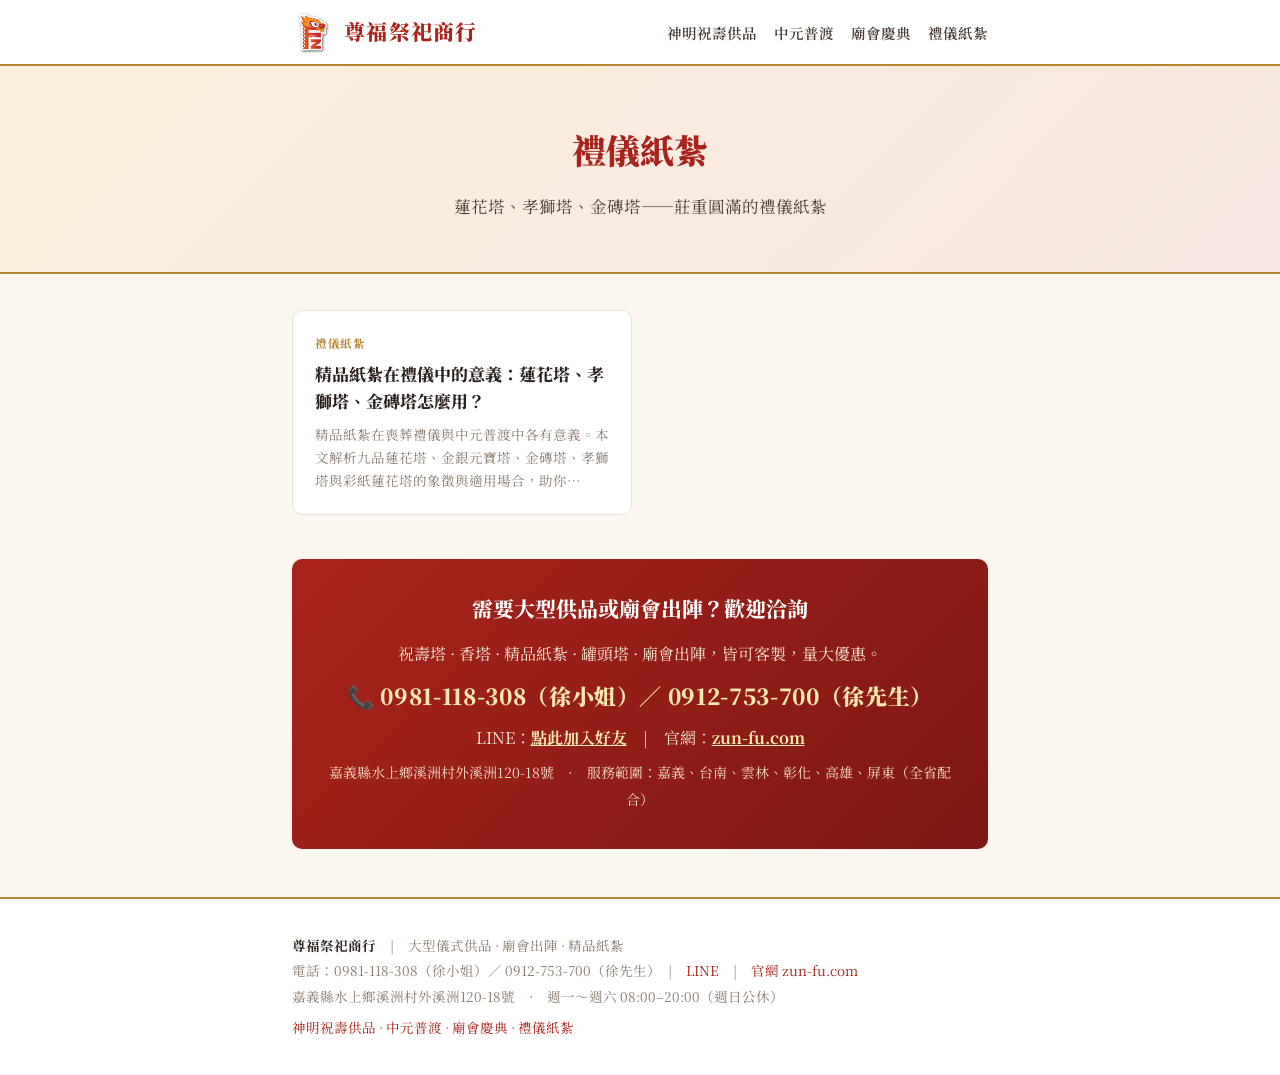
==== liyi.html @ 9bf6fd0d "尊福祭祀商行 SEO 內容站：6 篇依真實商品撰寫的長文 + 首頁 + 4 分類 暖色紅金設計系統、品牌 logo、真實聯絡 CTA（導流 zun-fu.com + LINE）。 內容嚴格依商品目錄，" ====
<!DOCTYPE html>
<html lang="zh-Hant">
<head>
<meta charset="UTF-8">
<meta name="viewport" content="width=device-width, initial-scale=1">
<title>禮儀紙紮｜尊福祭祀商行</title>
<meta name="description" content="禮儀紙紮 — 蓮花塔、孝獅塔、金磚塔——莊重圓滿的禮儀紙紮。尊福祭祀商行">
<meta property="og:title" content="禮儀紙紮｜尊福祭祀商行">
<meta property="og:description" content="禮儀紙紮 — 蓮花塔、孝獅塔、金磚塔——莊重圓滿的禮儀紙紮。尊福祭祀商行">
<meta property="og:site_name" content="尊福祭祀商行">
<meta property="og:image" content="https://youfuxu.github.io/zunfu-guide/assets/logo.jpg">
<link rel="icon" href="assets/logo.jpg">
<link rel="preconnect" href="https://fonts.googleapis.com"><link rel="preconnect" href="https://fonts.gstatic.com" crossorigin><link href="https://fonts.googleapis.com/css2?family=Noto+Serif+TC:wght@400;500;700;900&display=swap" rel="stylesheet">
<link rel="stylesheet" href="assets/style.css">
</head>
<body>
<div class="topbar"><div class="wrap"><a href="index.html" class="logo" style="display:flex;align-items:center;gap:10px"><img src="assets/logo.jpg" alt="尊福祭祀商行" style="height:42px;width:auto;vertical-align:middle"><span>尊福祭祀商行</span></a><div class="topnav"><a href="zhushou.html">神明祝壽供品</a><a href="zhongyuan.html">中元普渡</a><a href="miaohui.html">廟會慶典</a><a href="liyi.html">禮儀紙紮</a></div></div></div>
<div class="hero"><div class="wrap"><h1>禮儀紙紮</h1><p>蓮花塔、孝獅塔、金磚塔——莊重圓滿的禮儀紙紮</p></div></div><div class="wrap"><div class="cards" style="margin-top:36px"><a class="card" href="posts/jingpin-zhizha-liyi.html"><div class="ct">禮儀紙紮</div><div class="ch">精品紙紮在禮儀中的意義：蓮花塔、孝獅塔、金磚塔怎麼用？</div><div class="cd">精品紙紮在喪葬禮儀與中元普渡中各有意義。本文解析九品蓮花塔、金銀元寶塔、金磚塔、孝獅塔與彩紙蓮花塔的象徵與適用場合，助你…</div></a></div><div class="cta"><h3>需要大型供品或廟會出陣？歡迎洽詢</h3><p>祝壽塔 · 香塔 · 精品紙紮 · 罐頭塔 · 廟會出陣，皆可客製，量大優惠。</p><p class="big">📞 0981-118-308（徐小姐）／ 0912-753-700（徐先生）</p><p>LINE：<a href="https://line.me/ti/p/Axsh3-x874" target="_blank" rel="noopener">點此加入好友</a>　|　官網：<a href="https://zun-fu.com/" target="_blank" rel="noopener">zun-fu.com</a></p><p style="font-size:14px;color:#FBE0C0">嘉義縣水上鄉溪洲村外溪洲120-18號　·　服務範圍：嘉義、台南、雲林、彰化、高雄、屏東（全省配合）</p></div></div>
<footer><div class="wrap"><div><strong>尊福祭祀商行</strong>　|　大型儀式供品 · 廟會出陣 · 精品紙紮</div><div>電話：0981-118-308（徐小姐）／ 0912-753-700（徐先生）　|　<a href="https://line.me/ti/p/Axsh3-x874" target="_blank" rel="noopener">LINE</a>　|　<a href="https://zun-fu.com/" target="_blank" rel="noopener">官網 zun-fu.com</a></div><div>嘉義縣水上鄉溪洲村外溪洲120-18號　·　週一～週六 08:00–20:00（週日公休）</div><div style="margin-top:6px"><a href="zhushou.html">神明祝壽供品</a> · <a href="zhongyuan.html">中元普渡</a> · <a href="miaohui.html">廟會慶典</a> · <a href="liyi.html">禮儀紙紮</a></div></div></footer>
</body>
</html>
---- assets/style.css ----
/* 尊福祭祀商行 — 設計系統（暖色．紅金．傳統莊重） */
:root{
  --red:#A8231C; --red-dark:#7E1812; --gold:#B8862F; --gold-soft:#FBF3E2;
  --ink:#2A211C; --body:#473C34; --muted:#8A7A6C; --line:#EBE1D4;
  --bg:#FBF7F0; --card:#FFFFFF; --note:#9A7B2E; --note-bg:#FBF5E6;
}
*{margin:0;padding:0;box-sizing:border-box}
html{scroll-behavior:smooth}
body{background:var(--bg);color:var(--body);font-family:'Noto Serif TC',"Songti TC",serif;line-height:1.9;font-size:17.5px;-webkit-font-smoothing:antialiased}
a{color:var(--red)}
a:hover{color:var(--red-dark)}
.wrap{max-width:740px;margin:0 auto;padding:0 22px}

/* 頂部品牌列 */
.topbar{background:var(--card);border-bottom:2px solid var(--gold);position:sticky;top:0;z-index:20}
.topbar .wrap{display:flex;align-items:center;justify-content:space-between;height:64px}
.logo{font-weight:900;font-size:21px;color:var(--red);letter-spacing:.06em;text-decoration:none;font-family:'Noto Serif TC',serif}
.topnav a{color:var(--body);font-size:14.5px;font-weight:600;margin-left:17px;text-decoration:none}
.topnav a:hover{color:var(--red)}
@media(max-width:600px){.topnav a{margin-left:11px;font-size:13px}.logo{font-size:18px}}

/* 文章 */
article{background:var(--card);margin:28px auto;padding:48px 0;border-radius:10px;border-top:4px solid var(--red)}
article .wrap{padding:0 42px}
@media(max-width:600px){article .wrap{padding:0 22px}article{padding:32px 0}}
.crumb{font-size:13.5px;color:var(--muted);margin-bottom:16px}
.crumb a{color:var(--muted);text-decoration:none}
.pill{display:inline-block;background:var(--gold-soft);color:var(--gold);font-size:12.5px;font-weight:700;padding:5px 14px;border-radius:4px;margin-bottom:16px;letter-spacing:.04em}
h1{font-size:30px;font-weight:900;color:var(--ink);line-height:1.5;margin-bottom:14px;font-family:'Noto Serif TC',serif}
.byline{font-size:13.5px;color:var(--muted);margin-bottom:30px;padding-bottom:22px;border-bottom:1px solid var(--line)}
article h2{font-size:23px;font-weight:800;color:var(--red);margin:44px 0 14px;line-height:1.5;padding-left:14px;border-left:4px solid var(--gold)}
article h3{font-size:19px;font-weight:700;color:var(--ink);margin:30px 0 10px}
article p{margin:0 0 18px;color:var(--body)}
article strong{color:var(--red-dark);font-weight:700}
article ul,article ol{margin:0 0 20px;padding-left:24px}
article li{margin:8px 0}
article ul li::marker{color:var(--gold)}
article ol li::marker{color:var(--red);font-weight:700}
article hr{border:none;border-top:1px solid var(--line);margin:36px 0}
article a{text-decoration:underline;text-decoration-color:rgba(168,35,28,.3)}

/* 表格 */
.table-scroll{overflow-x:auto;margin:26px 0}
table{width:100%;border-collapse:collapse;font-size:15.5px;background:var(--card);border:1px solid var(--line);border-radius:8px;overflow:hidden}
th,td{text-align:left;padding:12px 15px;border-bottom:1px solid var(--line);vertical-align:top}
th{background:var(--red);color:#fff;font-weight:700;white-space:nowrap}
tr:nth-child(even) td{background:#FCF8F1}
tr:last-child td{border-bottom:none}

/* 引言 */
blockquote{background:var(--gold-soft);border-left:4px solid var(--gold);padding:16px 20px;margin:24px 0;border-radius:0 6px 6px 0;color:var(--ink)}
blockquote p{margin:0}

/* 商品卡 */
.prod{background:var(--gold-soft);border:1px solid #E8DCC0;border-radius:8px;padding:18px 22px;margin:20px 0}
.prod h3{margin:0 0 6px;color:var(--red-dark)}
.prod p{margin:0;font-size:15.5px}

/* CTA 洽詢 */
.cta{background:linear-gradient(135deg,var(--red),var(--red-dark));color:#fff;border-radius:10px;padding:30px 34px;margin:44px 0 8px;text-align:center}
.cta h3{color:#fff;font-size:21px;font-weight:800;margin-bottom:10px;font-family:'Noto Serif TC',serif}
.cta p{color:#FBEAD0;margin-bottom:6px;font-size:16px}
.cta .big{font-size:22px;font-weight:900;color:#FFE9B0;letter-spacing:.03em}
.cta a{color:#FFE9B0;font-weight:700}

/* 免責 / 說明 */
.note{font-size:13.5px;color:var(--muted);background:var(--note-bg);border:1px solid #EFE3C6;border-radius:8px;padding:14px 18px;margin:28px 0 0;line-height:1.75}

/* 首頁 / 索引 */
.hero{background:linear-gradient(135deg,#FBF0DD,#F7E6E2);border-bottom:2px solid var(--gold);padding:58px 0 50px;text-align:center}
.hero h1{font-size:34px;border:none;color:var(--red)}
.hero .sub{font-size:16px;color:var(--gold);font-weight:700;letter-spacing:.1em;margin-top:6px}
.hero p{font-size:16.5px;color:var(--body);max-width:560px;margin:16px auto 0;line-height:1.85}
.section-title{font-size:21px;font-weight:800;color:var(--red);margin:46px 0 6px;display:flex;align-items:center;gap:9px}
.section-title .bar{width:5px;height:21px;background:var(--gold);border-radius:2px;display:inline-block}
.section-sub{color:var(--muted);font-size:14px;margin-bottom:18px}
.cards{display:grid;grid-template-columns:1fr 1fr;gap:16px}
@media(max-width:600px){.cards{grid-template-columns:1fr}}
.card{background:var(--card);border:1px solid var(--line);border-radius:10px;padding:22px;transition:.15s;display:block;text-decoration:none}
.card:hover{border-color:var(--red);box-shadow:0 6px 20px rgba(168,35,28,.08);transform:translateY(-2px)}
.card .ct{font-size:11.5px;font-weight:700;color:var(--gold);letter-spacing:.05em}
.card .ch{font-size:17px;font-weight:800;color:var(--ink);margin:7px 0 0;line-height:1.55;font-family:'Noto Serif TC',serif}
.card .cd{font-size:13.5px;color:var(--muted);margin-top:9px;line-height:1.7}

/* 頁尾 */
footer{border-top:2px solid var(--gold);margin-top:48px;padding:34px 0;color:var(--muted);font-size:13.5px;background:var(--card)}
footer .wrap{line-height:1.9}
footer a{color:var(--red);text-decoration:none}
footer strong{color:var(--ink)}
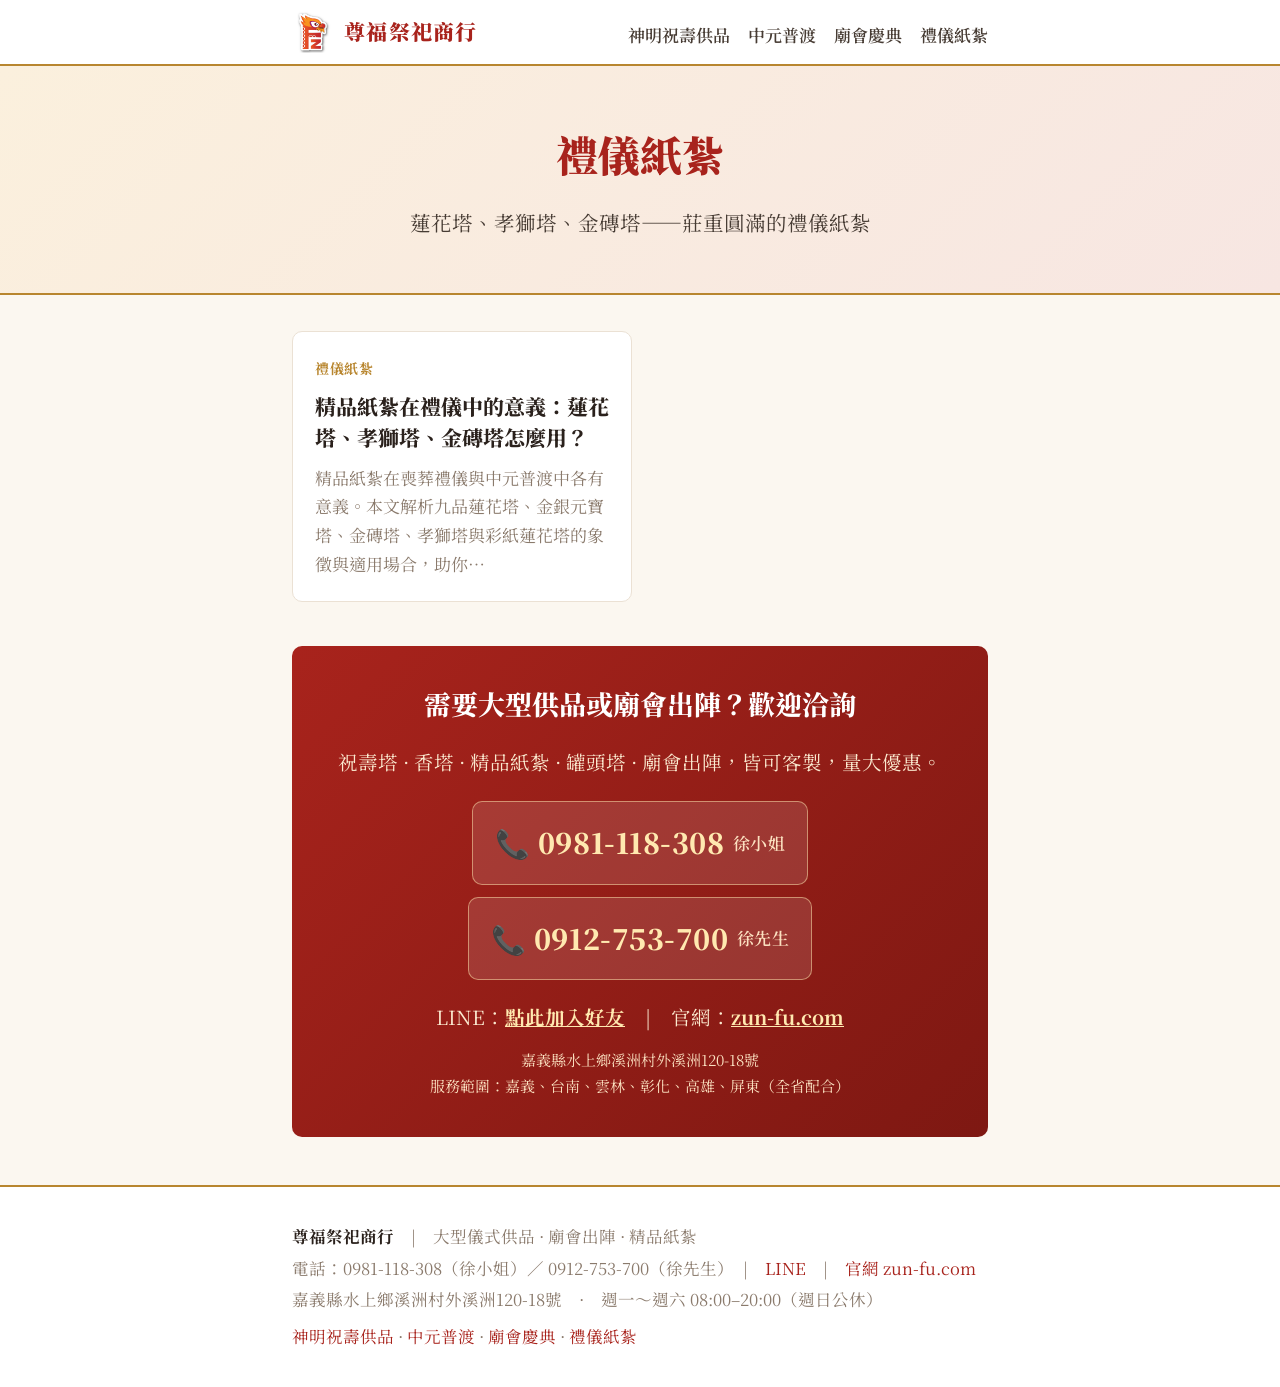
==== commit 3a3a91e7: "修正 CTA 電話排版：兩支號碼各自獨立膠囊、nowrap 不再中途斷行，可點擊撥號 Co-Authored-By: Claude Opus 4.8 <noreply@anthropic.com>" ====
--- a/liyi.html
+++ b/liyi.html
@@ -15,7 +15,7 @@
 </head>
 <body>
 <div class="topbar"><div class="wrap"><a href="index.html" class="logo" style="display:flex;align-items:center;gap:10px"><img src="assets/logo.jpg" alt="尊福祭祀商行" style="height:42px;width:auto;vertical-align:middle"><span>尊福祭祀商行</span></a><div class="topnav"><a href="zhushou.html">神明祝壽供品</a><a href="zhongyuan.html">中元普渡</a><a href="miaohui.html">廟會慶典</a><a href="liyi.html">禮儀紙紮</a></div></div></div>
-<div class="hero"><div class="wrap"><h1>禮儀紙紮</h1><p>蓮花塔、孝獅塔、金磚塔——莊重圓滿的禮儀紙紮</p></div></div><div class="wrap"><div class="cards" style="margin-top:36px"><a class="card" href="posts/jingpin-zhizha-liyi.html"><div class="ct">禮儀紙紮</div><div class="ch">精品紙紮在禮儀中的意義：蓮花塔、孝獅塔、金磚塔怎麼用？</div><div class="cd">精品紙紮在喪葬禮儀與中元普渡中各有意義。本文解析九品蓮花塔、金銀元寶塔、金磚塔、孝獅塔與彩紙蓮花塔的象徵與適用場合，助你…</div></a></div><div class="cta"><h3>需要大型供品或廟會出陣？歡迎洽詢</h3><p>祝壽塔 · 香塔 · 精品紙紮 · 罐頭塔 · 廟會出陣，皆可客製，量大優惠。</p><p class="big">📞 0981-118-308（徐小姐）／ 0912-753-700（徐先生）</p><p>LINE：<a href="https://line.me/ti/p/Axsh3-x874" target="_blank" rel="noopener">點此加入好友</a>　|　官網：<a href="https://zun-fu.com/" target="_blank" rel="noopener">zun-fu.com</a></p><p style="font-size:14px;color:#FBE0C0">嘉義縣水上鄉溪洲村外溪洲120-18號　·　服務範圍：嘉義、台南、雲林、彰化、高雄、屏東（全省配合）</p></div></div>
+<div class="hero"><div class="wrap"><h1>禮儀紙紮</h1><p>蓮花塔、孝獅塔、金磚塔——莊重圓滿的禮儀紙紮</p></div></div><div class="wrap"><div class="cards" style="margin-top:36px"><a class="card" href="posts/jingpin-zhizha-liyi.html"><div class="ct">禮儀紙紮</div><div class="ch">精品紙紮在禮儀中的意義：蓮花塔、孝獅塔、金磚塔怎麼用？</div><div class="cd">精品紙紮在喪葬禮儀與中元普渡中各有意義。本文解析九品蓮花塔、金銀元寶塔、金磚塔、孝獅塔與彩紙蓮花塔的象徵與適用場合，助你…</div></a></div><div class="cta"><h3>需要大型供品或廟會出陣？歡迎洽詢</h3><p>祝壽塔 · 香塔 · 精品紙紮 · 罐頭塔 · 廟會出陣，皆可客製，量大優惠。</p><div class="phones"><a class="ph" href="tel:0981118308">📞 0981-118-308<span class="who">徐小姐</span></a><a class="ph" href="tel:0912753700">📞 0912-753-700<span class="who">徐先生</span></a></div><p>LINE：<a href="https://line.me/ti/p/Axsh3-x874" target="_blank" rel="noopener">點此加入好友</a>　|　官網：<a href="https://zun-fu.com/" target="_blank" rel="noopener">zun-fu.com</a></p><p style="font-size:15px;color:#FBE0C0;line-height:1.7">嘉義縣水上鄉溪洲村外溪洲120-18號<br>服務範圍：嘉義、台南、雲林、彰化、高雄、屏東（全省配合）</p></div></div>
 <footer><div class="wrap"><div><strong>尊福祭祀商行</strong>　|　大型儀式供品 · 廟會出陣 · 精品紙紮</div><div>電話：0981-118-308（徐小姐）／ 0912-753-700（徐先生）　|　<a href="https://line.me/ti/p/Axsh3-x874" target="_blank" rel="noopener">LINE</a>　|　<a href="https://zun-fu.com/" target="_blank" rel="noopener">官網 zun-fu.com</a></div><div>嘉義縣水上鄉溪洲村外溪洲120-18號　·　週一～週六 08:00–20:00（週日公休）</div><div style="margin-top:6px"><a href="zhushou.html">神明祝壽供品</a> · <a href="zhongyuan.html">中元普渡</a> · <a href="miaohui.html">廟會慶典</a> · <a href="liyi.html">禮儀紙紮</a></div></div></footer>
 </body>
 </html>
--- a/assets/style.css
+++ b/assets/style.css
@@ -6,7 +6,7 @@
 }
 *{margin:0;padding:0;box-sizing:border-box}
 html{scroll-behavior:smooth}
-body{background:var(--bg);color:var(--body);font-family:'Noto Serif TC',"Songti TC",serif;line-height:1.9;font-size:17.5px;-webkit-font-smoothing:antialiased}
+body{background:var(--bg);color:var(--body);font-family:'Noto Serif TC',"Songti TC",serif;line-height:2.05;font-size:22.5px;-webkit-font-smoothing:antialiased}
 a{color:var(--red)}
 a:hover{color:var(--red-dark)}
 .wrap{max-width:740px;margin:0 auto;padding:0 22px}
@@ -15,22 +15,22 @@
 .topbar{background:var(--card);border-bottom:2px solid var(--gold);position:sticky;top:0;z-index:20}
 .topbar .wrap{display:flex;align-items:center;justify-content:space-between;height:64px}
 .logo{font-weight:900;font-size:21px;color:var(--red);letter-spacing:.06em;text-decoration:none;font-family:'Noto Serif TC',serif}
-.topnav a{color:var(--body);font-size:14.5px;font-weight:600;margin-left:17px;text-decoration:none}
+.topnav a{color:var(--body);font-size:17px;font-weight:600;margin-left:18px;text-decoration:none}
 .topnav a:hover{color:var(--red)}
-@media(max-width:600px){.topnav a{margin-left:11px;font-size:13px}.logo{font-size:18px}}
+@media(max-width:600px){.topnav a{margin-left:10px;font-size:15px}.logo span{font-size:18px}}
 
 /* 文章 */
 article{background:var(--card);margin:28px auto;padding:48px 0;border-radius:10px;border-top:4px solid var(--red)}
 article .wrap{padding:0 42px}
 @media(max-width:600px){article .wrap{padding:0 22px}article{padding:32px 0}}
-.crumb{font-size:13.5px;color:var(--muted);margin-bottom:16px}
+.crumb{font-size:15px;color:var(--muted);margin-bottom:16px}
 .crumb a{color:var(--muted);text-decoration:none}
-.pill{display:inline-block;background:var(--gold-soft);color:var(--gold);font-size:12.5px;font-weight:700;padding:5px 14px;border-radius:4px;margin-bottom:16px;letter-spacing:.04em}
-h1{font-size:30px;font-weight:900;color:var(--ink);line-height:1.5;margin-bottom:14px;font-family:'Noto Serif TC',serif}
-.byline{font-size:13.5px;color:var(--muted);margin-bottom:30px;padding-bottom:22px;border-bottom:1px solid var(--line)}
-article h2{font-size:23px;font-weight:800;color:var(--red);margin:44px 0 14px;line-height:1.5;padding-left:14px;border-left:4px solid var(--gold)}
-article h3{font-size:19px;font-weight:700;color:var(--ink);margin:30px 0 10px}
-article p{margin:0 0 18px;color:var(--body)}
+.pill{display:inline-block;background:var(--gold-soft);color:var(--gold);font-size:14px;font-weight:700;padding:6px 15px;border-radius:4px;margin-bottom:16px;letter-spacing:.04em}
+h1{font-size:38px;font-weight:900;color:var(--ink);line-height:1.45;margin-bottom:16px;font-family:'Noto Serif TC',serif}
+.byline{font-size:16.5px;color:var(--muted);margin-bottom:30px;padding-bottom:22px;border-bottom:1px solid var(--line)}
+article h2{font-size:30px;font-weight:800;color:var(--red);margin:48px 0 18px;line-height:1.45;padding-left:15px;border-left:5px solid var(--gold)}
+article h3{font-size:24.5px;font-weight:700;color:var(--ink);margin:34px 0 12px}
+article p{margin:0 0 22px;color:var(--body)}
 article strong{color:var(--red-dark);font-weight:700}
 article ul,article ol{margin:0 0 20px;padding-left:24px}
 article li{margin:8px 0}
@@ -41,7 +41,7 @@
 
 /* 表格 */
 .table-scroll{overflow-x:auto;margin:26px 0}
-table{width:100%;border-collapse:collapse;font-size:15.5px;background:var(--card);border:1px solid var(--line);border-radius:8px;overflow:hidden}
+table{width:100%;border-collapse:collapse;font-size:18.5px;background:var(--card);border:1px solid var(--line);border-radius:8px;overflow:hidden}
 th,td{text-align:left;padding:12px 15px;border-bottom:1px solid var(--line);vertical-align:top}
 th{background:var(--red);color:#fff;font-weight:700;white-space:nowrap}
 tr:nth-child(even) td{background:#FCF8F1}
@@ -53,37 +53,41 @@
 
 /* 商品卡 */
 .prod{background:var(--gold-soft);border:1px solid #E8DCC0;border-radius:8px;padding:18px 22px;margin:20px 0}
-.prod h3{margin:0 0 6px;color:var(--red-dark)}
-.prod p{margin:0;font-size:15.5px}
+.prod h3{margin:0 0 8px;color:var(--red-dark)}
+.prod p{margin:0;font-size:19px}
 
 /* CTA 洽詢 */
 .cta{background:linear-gradient(135deg,var(--red),var(--red-dark));color:#fff;border-radius:10px;padding:30px 34px;margin:44px 0 8px;text-align:center}
-.cta h3{color:#fff;font-size:21px;font-weight:800;margin-bottom:10px;font-family:'Noto Serif TC',serif}
-.cta p{color:#FBEAD0;margin-bottom:6px;font-size:16px}
-.cta .big{font-size:22px;font-weight:900;color:#FFE9B0;letter-spacing:.03em}
+.cta h3{color:#fff;font-size:27px;font-weight:800;margin-bottom:12px;font-family:'Noto Serif TC',serif}
+.cta p{color:#FBEAD0;margin-bottom:9px;font-size:19.5px}
+.phones{display:flex;flex-wrap:wrap;justify-content:center;gap:12px 20px;margin:18px 0}
+.phones .ph{display:inline-flex;align-items:center;gap:8px;white-space:nowrap;background:rgba(255,255,255,.12);border:1px solid rgba(255,233,176,.5);border-radius:10px;padding:12px 22px;font-size:28px;font-weight:900;color:#FFE9B0;letter-spacing:.02em;text-decoration:none}
+.phones .ph:hover{background:rgba(255,255,255,.2)}
+.phones .ph .who{font-size:17px;font-weight:600;color:#FBE0C0}
+@media(max-width:600px){.phones .ph{font-size:24px;padding:11px 18px;width:100%;justify-content:center}}
 .cta a{color:#FFE9B0;font-weight:700}
 
 /* 免責 / 說明 */
-.note{font-size:13.5px;color:var(--muted);background:var(--note-bg);border:1px solid #EFE3C6;border-radius:8px;padding:14px 18px;margin:28px 0 0;line-height:1.75}
+.note{font-size:16.5px;color:var(--muted);background:var(--note-bg);border:1px solid #EFE3C6;border-radius:8px;padding:18px 22px;margin:30px 0 0;line-height:1.9}
 
 /* 首頁 / 索引 */
 .hero{background:linear-gradient(135deg,#FBF0DD,#F7E6E2);border-bottom:2px solid var(--gold);padding:58px 0 50px;text-align:center}
-.hero h1{font-size:34px;border:none;color:var(--red)}
-.hero .sub{font-size:16px;color:var(--gold);font-weight:700;letter-spacing:.1em;margin-top:6px}
-.hero p{font-size:16.5px;color:var(--body);max-width:560px;margin:16px auto 0;line-height:1.85}
-.section-title{font-size:21px;font-weight:800;color:var(--red);margin:46px 0 6px;display:flex;align-items:center;gap:9px}
-.section-title .bar{width:5px;height:21px;background:var(--gold);border-radius:2px;display:inline-block}
-.section-sub{color:var(--muted);font-size:14px;margin-bottom:18px}
+.hero h1{font-size:42px;border:none;color:var(--red)}
+.hero .sub{font-size:19px;color:var(--gold);font-weight:700;letter-spacing:.1em;margin-top:6px}
+.hero p{font-size:20.5px;color:var(--body);max-width:600px;margin:18px auto 0;line-height:1.95}
+.section-title{font-size:27px;font-weight:800;color:var(--red);margin:48px 0 6px;display:flex;align-items:center;gap:9px}
+.section-title .bar{width:6px;height:27px;background:var(--gold);border-radius:2px;display:inline-block}
+.section-sub{color:var(--muted);font-size:17px;margin-bottom:18px}
 .cards{display:grid;grid-template-columns:1fr 1fr;gap:16px}
 @media(max-width:600px){.cards{grid-template-columns:1fr}}
 .card{background:var(--card);border:1px solid var(--line);border-radius:10px;padding:22px;transition:.15s;display:block;text-decoration:none}
 .card:hover{border-color:var(--red);box-shadow:0 6px 20px rgba(168,35,28,.08);transform:translateY(-2px)}
-.card .ct{font-size:11.5px;font-weight:700;color:var(--gold);letter-spacing:.05em}
-.card .ch{font-size:17px;font-weight:800;color:var(--ink);margin:7px 0 0;line-height:1.55;font-family:'Noto Serif TC',serif}
-.card .cd{font-size:13.5px;color:var(--muted);margin-top:9px;line-height:1.7}
+.card .ct{font-size:14px;font-weight:700;color:var(--gold);letter-spacing:.05em}
+.card .ch{font-size:21px;font-weight:800;color:var(--ink);margin:8px 0 0;line-height:1.5;font-family:'Noto Serif TC',serif}
+.card .cd{font-size:17px;color:var(--muted);margin-top:10px;line-height:1.7}
 
 /* 頁尾 */
-footer{border-top:2px solid var(--gold);margin-top:48px;padding:34px 0;color:var(--muted);font-size:13.5px;background:var(--card)}
+footer{border-top:2px solid var(--gold);margin-top:48px;padding:34px 0;color:var(--muted);font-size:16.5px;background:var(--card)}
 footer .wrap{line-height:1.9}
 footer a{color:var(--red);text-decoration:none}
 footer strong{color:var(--ink)}
